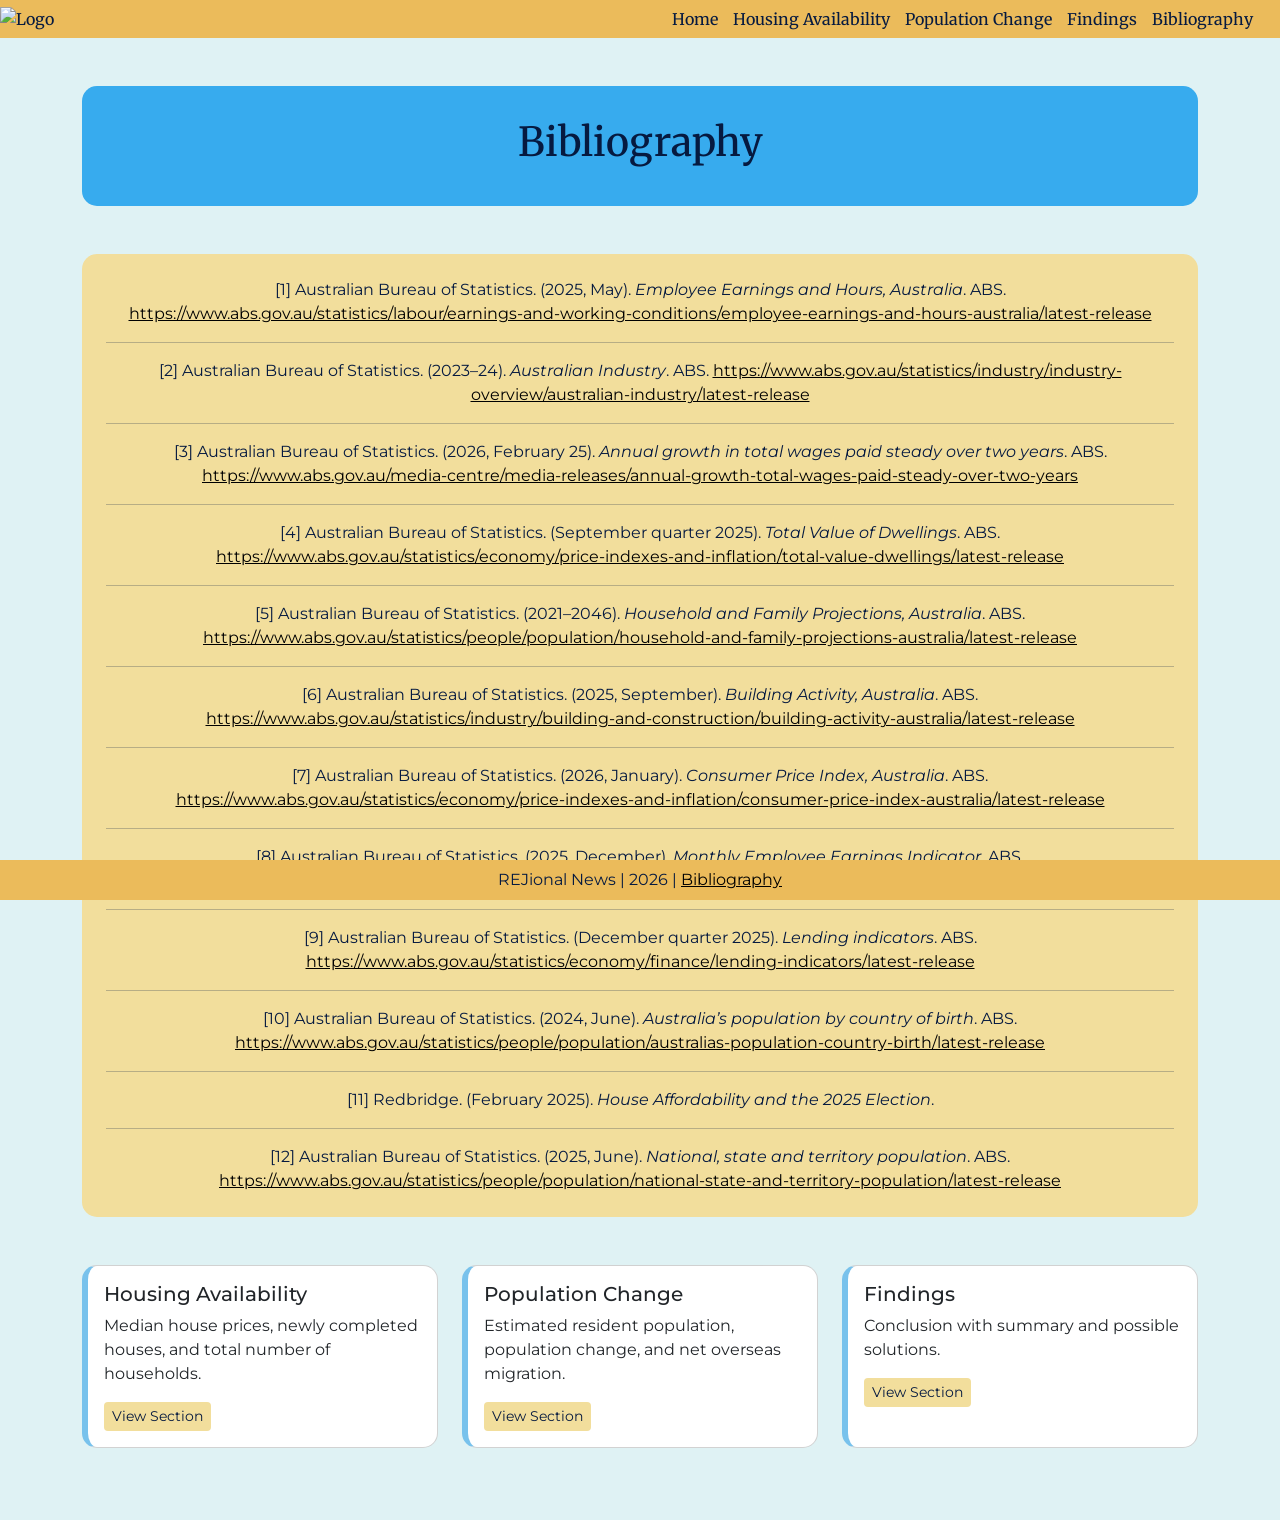
==== bib.html @ 52672543 "Fixed footer margin at bottom of contents" ====
<!doctype html>

<html lang="en">
  <head>
    <meta charset="utf-8">
    <meta name="viewport" content="width=device-width, initial-scale=1">
    <title>
      Data Insights | Home
    </title>

    <link href="https://cdn.jsdelivr.net/npm/bootstrap@5.3.8/dist/css/bootstrap.min.css" rel="stylesheet">
    <link href="https://fonts.googleapis.com/css2?family=Merriweather:wght@400;700&family=Montserrat:wght@400;600&display=swap" rel="stylesheet">
    <link rel="stylesheet" href="MyExtras.css">
    <link rel="icon" type="image/x-icon" href="./Contents/favicon1.png">
  </head>

  <body>

    <nav class="navbar navbar-expand-lg">
      <div class="container-fluid">
        <a class="navbar_s" href="index.html"> <img class="logo" src="./Contents/logo1.png" alt="Logo"> </a>

        <button class="navbar-toggler" type="button" data-bs-toggle="collapse" data-bs-target="#navMenu">
          <span class="navbar-toggler-icon"></span>
        </button>

        <div class="collapse navbar-collapse">
          <ul class="navbar-nav ms-auto">
            <li class="nav-item">
              <a class="navbar_s active" href="index.html">
                Home
              </a>
            </li>
            <li class="nav-item">
              <a class="navbar_s" href="housing.html">
                Housing Availability
              </a>
            </li>
            <li class="nav-item">
              <a class="navbar_s" href="population.html">
                Population Change
              </a>
            </li>
            <li class="nav-item">
              <a class="navbar_s" href="findings.html">
                Findings
              </a>
            </li>
            <li class="nav-item">
              <a class="navbar_s" href="bib.html">
                Bibliography
              </a>
            </li>
          </ul>
        </div>
      </div>
    </nav>

    <div class="container mt-5">
      <div class="hero_box text-center">
        <h1>
          Bibliography
        </h1>
      </div>
    </div>

    <div class="container mt-5">
      <div class="analysis_box text-center">
        [1] Australian Bureau of Statistics. (2025, May). <em>Employee Earnings and Hours, Australia</em>. ABS.
        <a style="color:black" href="https://www.abs.gov.au/statistics/labour/earnings-and-working-conditions/employee-earnings-and-hours-australia/latest-release" target="_blank">
        https://www.abs.gov.au/statistics/labour/earnings-and-working-conditions/employee-earnings-and-hours-australia/latest-release
        </a>

        <hr>

        [2] Australian Bureau of Statistics. (2023–24). <em>Australian Industry</em>. ABS.
        <a style="color:black" href="https://www.abs.gov.au/statistics/industry/industry-overview/australian-industry/latest-release" target="_blank">
        https://www.abs.gov.au/statistics/industry/industry-overview/australian-industry/latest-release
        </a>

        <hr>

        [3] Australian Bureau of Statistics. (2026, February 25). <em>Annual growth in total wages paid steady over two years</em>. ABS.
        <a style="color:black" href="https://www.abs.gov.au/media-centre/media-releases/annual-growth-total-wages-paid-steady-over-two-years" target="_blank">
        https://www.abs.gov.au/media-centre/media-releases/annual-growth-total-wages-paid-steady-over-two-years
        </a>

        <hr>

        [4] Australian Bureau of Statistics. (September quarter 2025). <em>Total Value of Dwellings</em>. ABS.
        <a style="color:black" href="https://www.abs.gov.au/statistics/economy/price-indexes-and-inflation/total-value-dwellings/latest-release" target="_blank">
        https://www.abs.gov.au/statistics/economy/price-indexes-and-inflation/total-value-dwellings/latest-release
        </a>

        <hr>

        [5] Australian Bureau of Statistics. (2021–2046). <em>Household and Family Projections, Australia</em>. ABS.
        <a style="color:black" href="https://www.abs.gov.au/statistics/people/population/household-and-family-projections-australia/latest-release" target="_blank">
        https://www.abs.gov.au/statistics/people/population/household-and-family-projections-australia/latest-release
        </a>

        <hr>

        [6] Australian Bureau of Statistics. (2025, September). <em>Building Activity, Australia</em>. ABS.
        <a style="color:black" href="https://www.abs.gov.au/statistics/industry/building-and-construction/building-activity-australia/latest-release" target="_blank">
        https://www.abs.gov.au/statistics/industry/building-and-construction/building-activity-australia/latest-release
        </a>

        <hr>

        [7] Australian Bureau of Statistics. (2026, January). <em>Consumer Price Index, Australia</em>. ABS.
        <a style="color:black" href="https://www.abs.gov.au/statistics/economy/price-indexes-and-inflation/consumer-price-index-australia/latest-release" target="_blank">
        https://www.abs.gov.au/statistics/economy/price-indexes-and-inflation/consumer-price-index-australia/latest-release
        </a>

        <hr>

        [8] Australian Bureau of Statistics. (2025, December). <em>Monthly Employee Earnings Indicator</em>. ABS.
        <a style="color:black" href="https://www.abs.gov.au/statistics/labour/earnings-and-working-conditions/monthly-employee-earnings-indicator/latest-release" target="_blank">
        https://www.abs.gov.au/statistics/labour/earnings-and-working-conditions/monthly-employee-earnings-indicator/latest-release
        </a>

        <hr>

        [9] Australian Bureau of Statistics. (December quarter 2025). <em>Lending indicators</em>. ABS.
        <a style="color:black" href="https://www.abs.gov.au/statistics/economy/finance/lending-indicators/latest-release" target="_blank">
        https://www.abs.gov.au/statistics/economy/finance/lending-indicators/latest-release
        </a>

        <hr>

        [10] Australian Bureau of Statistics. (2024, June). <em>Australia’s population by country of birth</em>. ABS.
        <a style="color:black" href="https://www.abs.gov.au/statistics/people/population/australias-population-country-birth/latest-release" target="_blank">
        https://www.abs.gov.au/statistics/people/population/australias-population-country-birth/latest-release
        </a>

        <hr>

        [11] Redbridge. (February 2025). <em>House Affordability and the 2025 Election</em>.

        <hr>

        [12] Australian Bureau of Statistics. (2025, June). <em>National, state and territory population</em>. ABS.
        <a style="color:black" href="https://www.abs.gov.au/statistics/people/population/national-state-and-territory-population/latest-release" target="_blank">
        https://www.abs.gov.au/statistics/people/population/national-state-and-territory-population/latest-release
        </a>
      </div>
    </div>

    <div class="container mt-5">
      <div class="row g-4">

        <div class="col-md-4">
          <div class="card card_s h-100">
            <div class="card-body">
              <h5 class="card-title">
                Housing Availability
              </h5>
              <p class="card-text">
                Median house prices, newly completed houses, and total number of households.
              </p>
              <a href="housing.html" class="btn button_s btn-sm">
                View Section
              </a>
            </div>
          </div>
        </div>

        <div class="col-md-4">
          <div class="card card_s h-100">
            <div class="card-body">
              <h5 class="card-title">
                Population Change
              </h5>
              <p class="card-text">
                Estimated resident population, population change, and net overseas migration.
              </p>
              <a href="population.html" class="btn button_s btn-sm">
                View Section
              </a>
            </div>
          </div>
        </div>

        <div class="col-md-4">
          <div class="card card_s h-100">
            <div class="card-body">
              <h5 class="card-title">
                Findings
              </h5>
              <p class="card-text">
                Conclusion with summary and possible solutions.
              </p>
              <a href="findings.html" class="btn button_s btn-sm">
                View Section
              </a>
            </div>
          </div>
        </div>

      </div>
    </div>

  <br><br><br>

  <footer class="footer">
    <div class="text-center mt-5 footer">
      REJional News | 2026 | <a style="color:black" href="bib.html">Bibliography</a>
    </div>
  </footer>

    <script src="https://cdn.jsdelivr.net/npm/bootstrap@5.3.8/dist/js/bootstrap.bundle.min.js"></script>
  </body>

</html>
---- MyExtras.css ----
:root {
  --text: #061a40;
  --background: #dff2f4;
  --primary-but-dark: #37abee;
  --primary: #78c2ec;
  --secondary: #ebbb5b;
  --accent: #f2de9c;
}


body {
  background-color: var(--background);
  color: var(--text);
  font-family: 'Montserrat', sans-serif;
}


.footer {
  background-color: var(--secondary);
    padding-bottom: 1rem;
    padding-top: 1rem;
}


.navbar {
  background-color: var(--secondary);
  height: 38px;
  display: flex;
  align-items: center;
}


.navbar_s {
  color: var(--text);
  font-family: 'Merriweather', serif;
  text-decoration: none;
  padding-right: 15px;
  padding-bottom: 2px;
}



.hero_box {
  border-radius: 15px;
  background-color: var(--primary-but-dark);
  color: var(--text);
  padding-bottom: 2rem;
  padding-top: 2rem;
  font-family: 'Merriweather', serif;
}


.card_s {
  background-color: #ffffff;
  border-left: 6px solid var(--primary);
  border-radius: 15px;
}


.button_s {
  background-color: var(--accent);
  color: var(--text);
  border: none;
  transition: transform 0.3s ease-out;
  
}

.button_s:hover {
  background-color: var(--secondary);
  color: var(--text);
  transform: translateY(-2.5px);
}


.analysis_box {
  background-color: var(--accent);
  border-radius: 15px;
  padding: 1.5rem;
}


.graph_container {
  background-color: #ffffff;
  border: 4px solid var(--accent);
  border-radius: 15px;
}

.graph-img {
  display: block;
  margin-left: auto;
  margin-right: auto;
}

.logo{
  height: 100%;
  width: auto;
  margin-left: -12px;
}

.subtitle {
  margin-right: 5rem !important;
  margin-left: 5rem !important;
}

.footer {
  position: fixed;
  width: 100vw;
  bottom: 0px;
  padding-top: 8px;
  padding-bottom: 8px;

}
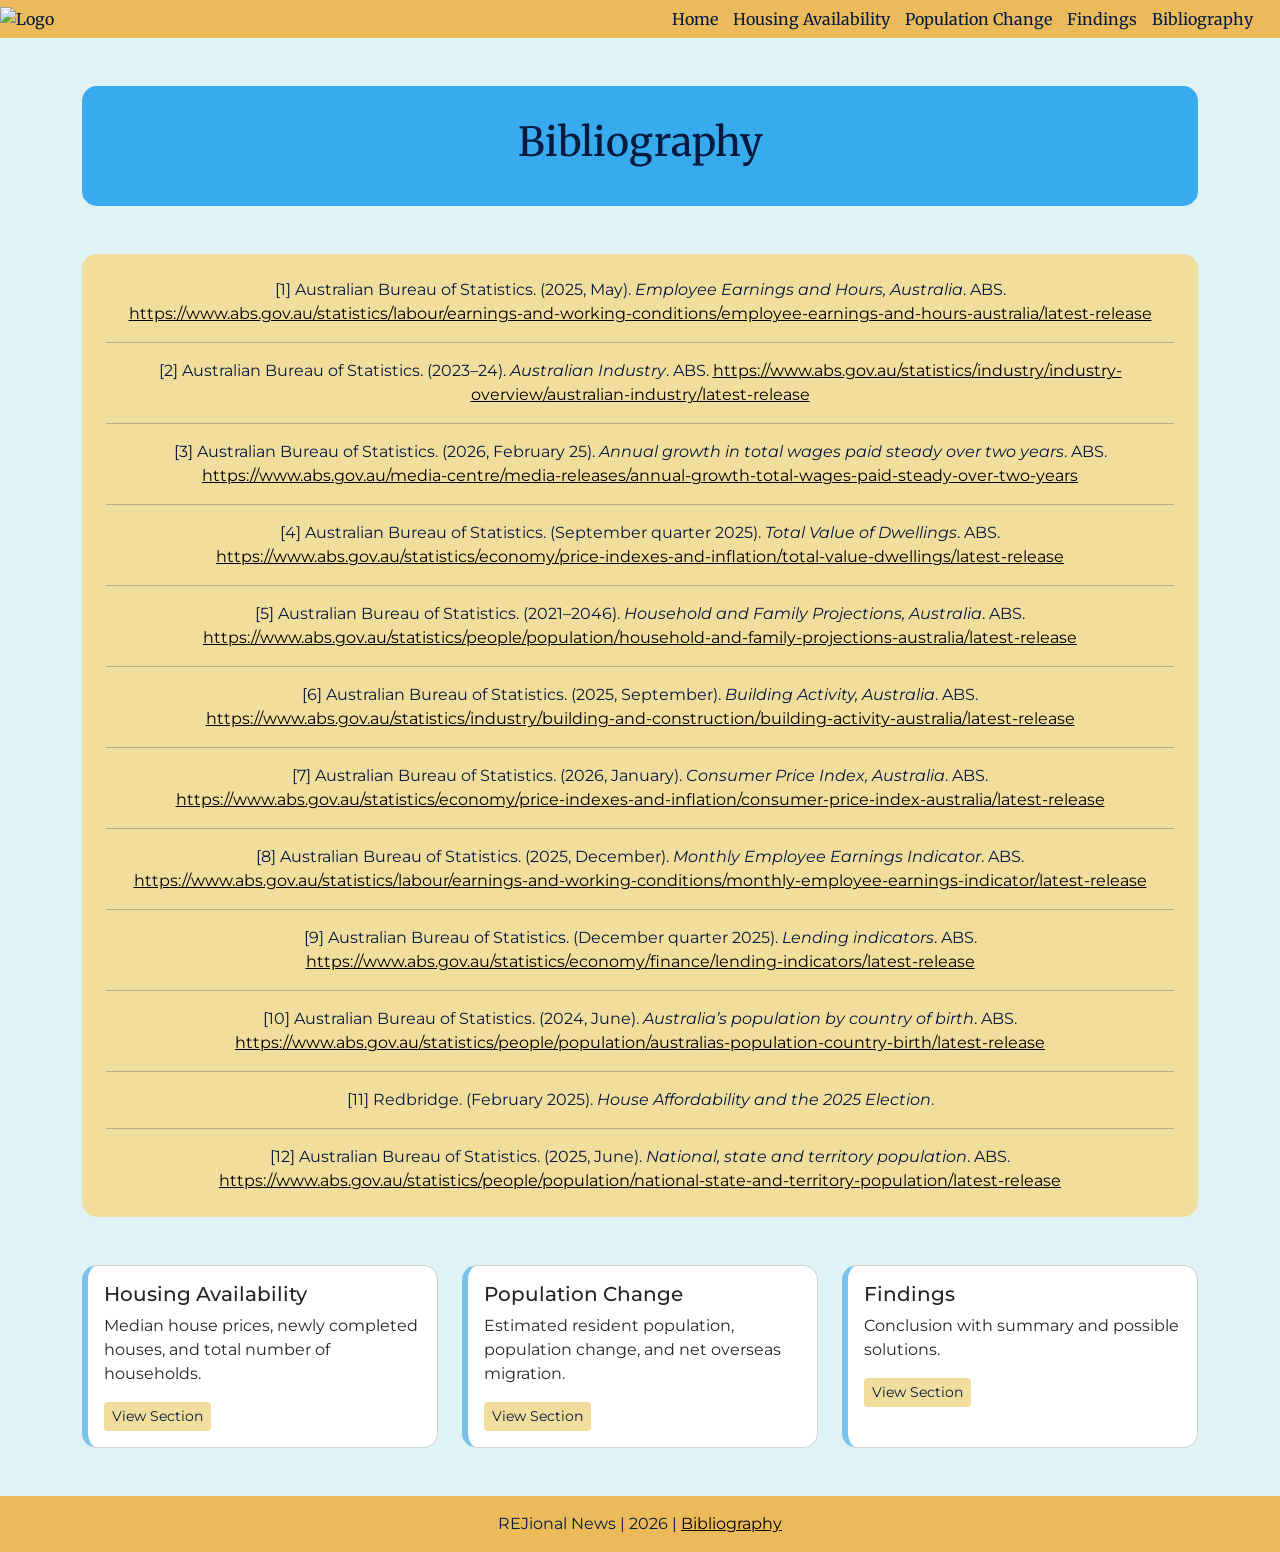
==== commit 8827cf8c: "Revert footer" ====
--- a/bib.html
+++ b/bib.html
@@ -201,9 +201,7 @@
       </div>
     </div>
 
-  <br><br><br>
-
-  <footer class="footer">
+  <footer>
     <div class="text-center mt-5 footer">
       REJional News | 2026 | <a style="color:black" href="bib.html">Bibliography</a>
     </div>
--- a/MyExtras.css
+++ b/MyExtras.css
@@ -101,12 +101,3 @@
   margin-right: 5rem !important;
   margin-left: 5rem !important;
 }
-
-.footer {
-  position: fixed;
-  width: 100vw;
-  bottom: 0px;
-  padding-top: 8px;
-  padding-bottom: 8px;
-
-}
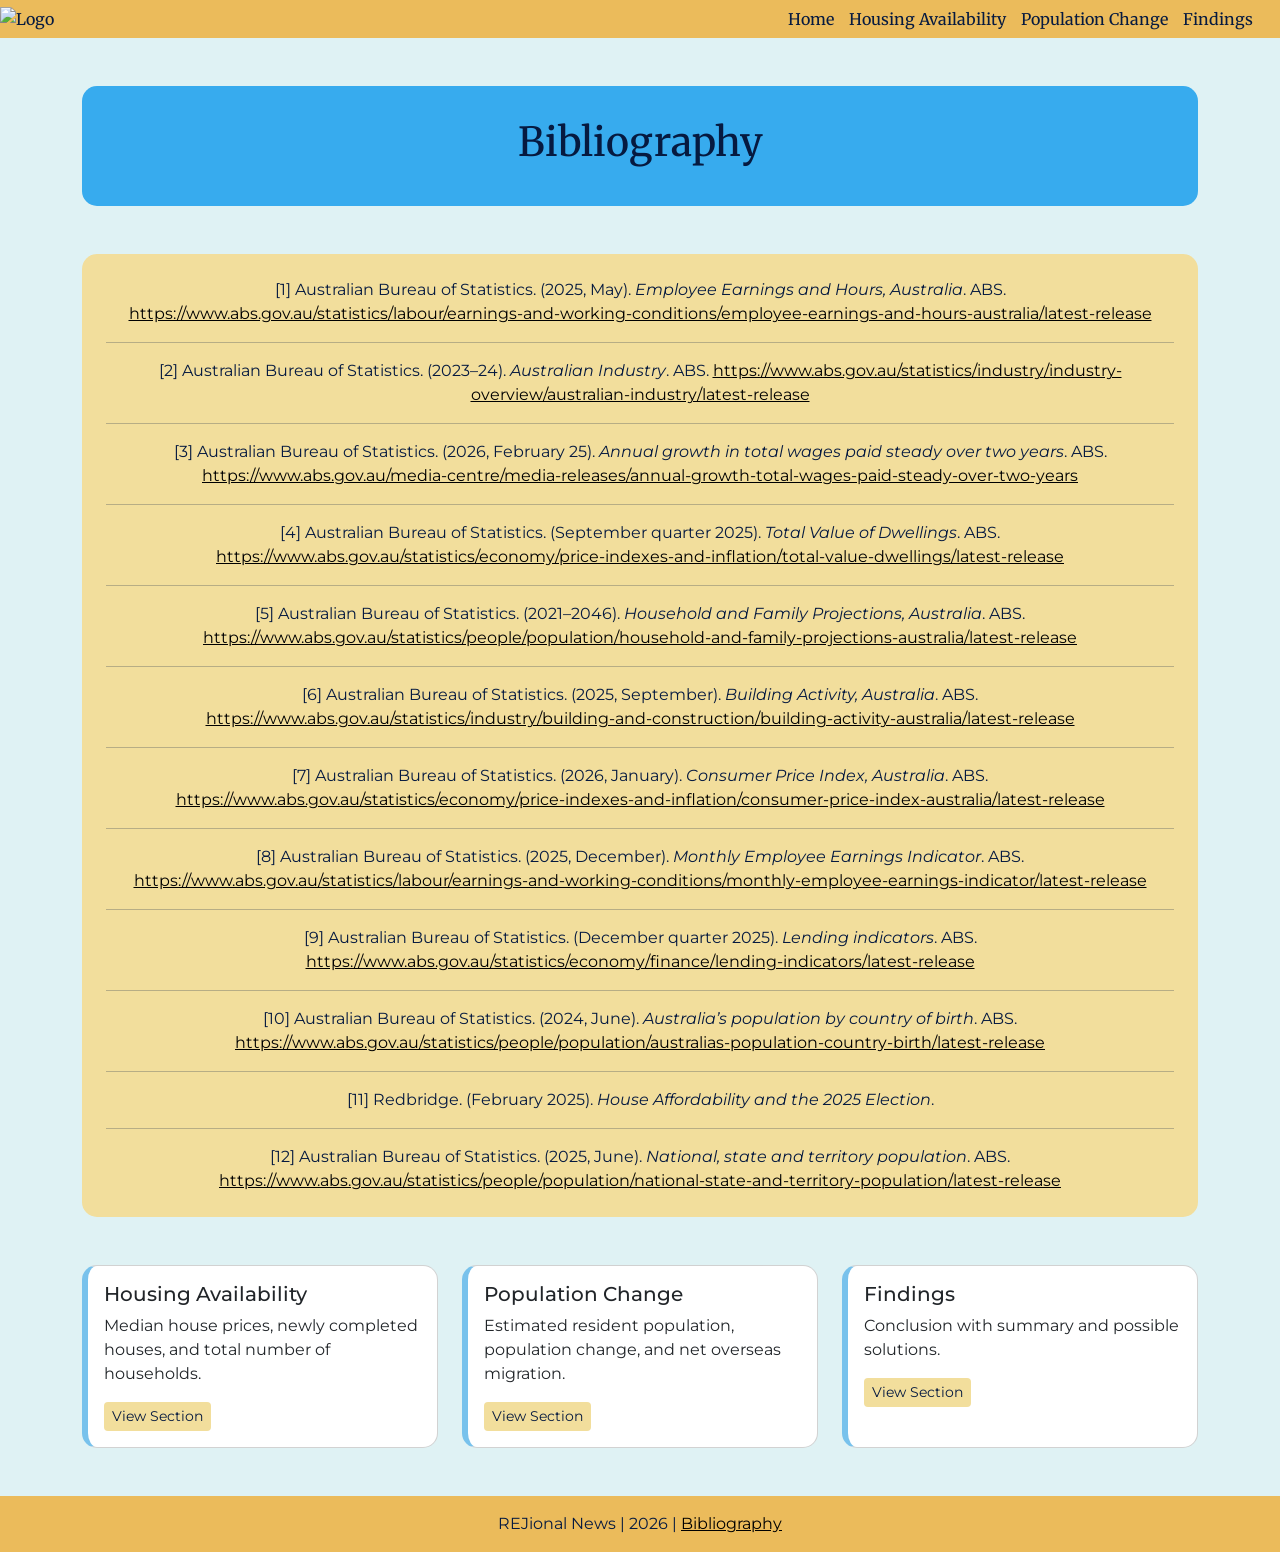
==== commit 0c98433d: "Update bib.html" ====
--- a/bib.html
+++ b/bib.html
@@ -44,11 +44,6 @@
             <li class="nav-item">
               <a class="navbar_s" href="findings.html">
                 Findings
-              </a>
-            </li>
-            <li class="nav-item">
-              <a class="navbar_s" href="bib.html">
-                Bibliography
               </a>
             </li>
           </ul>
@@ -215,3 +210,4 @@
 
 
 
+
